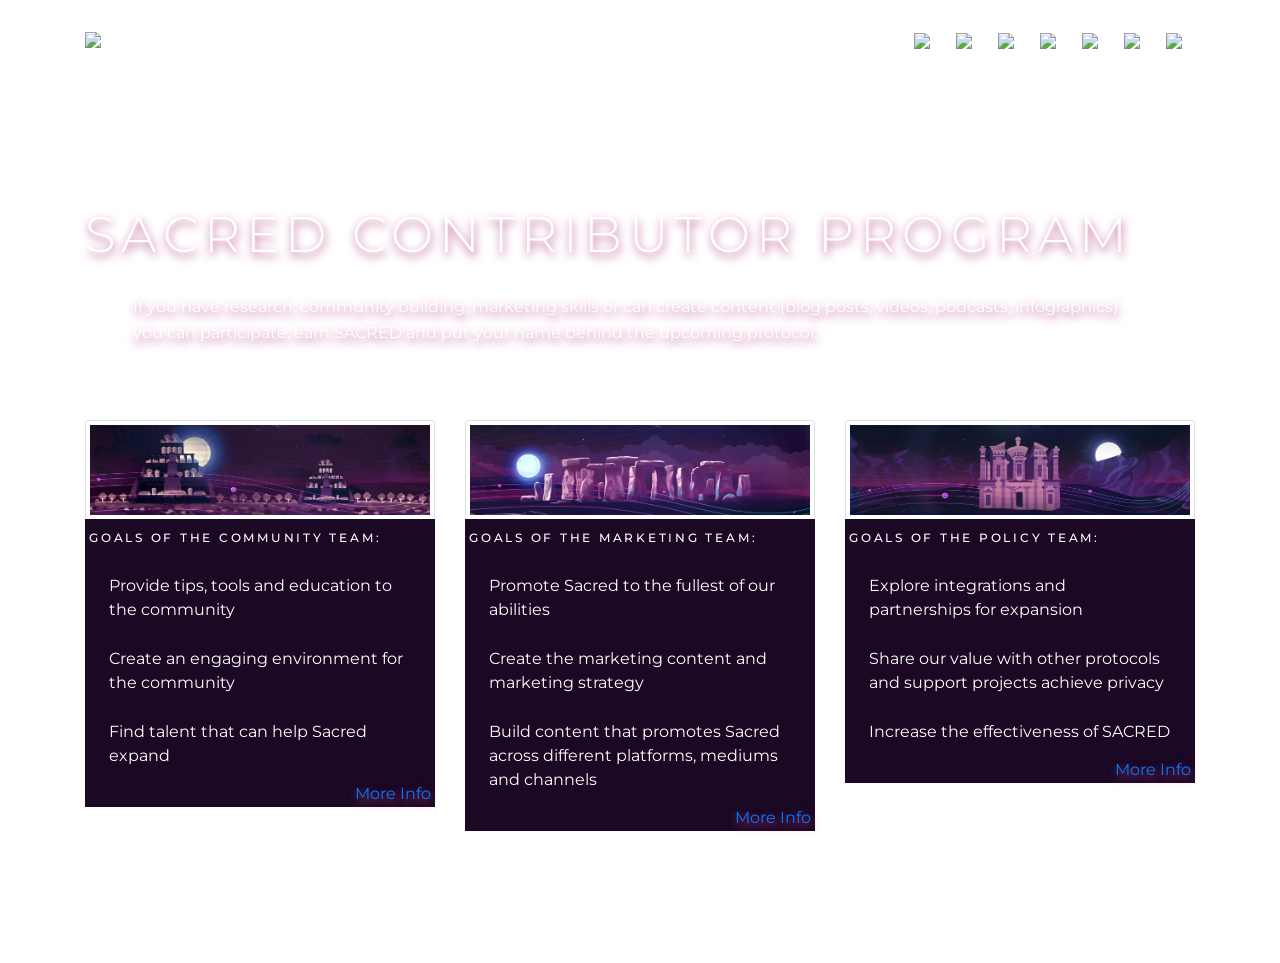
==== pages/contributor-program/index.html @ f5fa029e "feat: add contributor page" ====
<!DOCTYPE html>
<html>

<head>
    <title>Sacred Finance Contributor Program</title>
    <meta charset="utf-8">
    <meta name="viewport" content="width=device-width, initial-scale=1, shrink-to-fit=no">
    <link rel="icon" href="/favicon.ico">
    <link rel="stylesheet" href="https://maxcdn.bootstrapcdn.com/bootstrap/4.0.0/css/bootstrap.min.css"
        integrity="sha384-Gn5384xqQ1aoWXA+058RXPxPg6fy4IWvTNh0E263XmFcJlSAwiGgFAW/dAiS6JXm" crossorigin="anonymous">
    <link rel="stylesheet" type="text/css" href="../../assets/css/styles.min.css?ver=1.0.1">
    <link rel="preconnect" href="https://fonts.googleapis.com">
    <link rel="preconnect" href="https://fonts.gstatic.com" crossorigin>
    <link
        href="https://fonts.googleapis.com/css2?family=Montserrat:ital,wght@0,100;0,200;0,300;0,400;0,500;0,600;0,700;0,800;0,900;1,100;1,200;1,300;1,400;1,500;1,600;1,700;1,800;1,900&display=swap"
        rel="stylesheet">
    <script src="https://code.jquery.com/jquery-3.2.1.slim.min.js"
        integrity="sha384-KJ3o2DKtIkvYIK3UENzmM7KCkRr/rE9/Qpg6aAZGJwFDMVNA/GpGFF93hXpG5KkN"
        crossorigin="anonymous"></script>

    <script src="https://maxcdn.bootstrapcdn.com/bootstrap/4.0.0/js/bootstrap.min.js"
        integrity="sha384-JZR6Spejh4U02d8jOt6vLEHfe/JQGiRRSQQxSfFWpi1MquVdAyjUar5+76PVCmYl"
        crossorigin="anonymous"></script>
    <script>
        $(document).ready(function () {
            $('.more-info')
                .click(
                    function () {
                        $(this).hide();
                    }
                );
        });

    </script>
</head>

<body>
    <div class="container">
        <nav class="navbar navbar-expand-lg navbar-dark">
            <a class="navbar-brand" href="/">
                <img src="../../assets/images/logo-colored.svg" class="logo d-none d-lg-block">
                <img src="../../assets/images/logo-white-mobile.svg" class="logo d-block d-lg-none">
            </a>
            <button class="navbar-toggler" type="button" data-toggle="collapse" data-target="#navbarSupportedContent"
                aria-controls="navbarSupportedContent" aria-expanded="false" aria-label="Toggle navigation">
                <img src="../../assets/images/icon-menu.svg">
            </button>

            <!-- MENU ITEMS START -->
            <div class="collapse navbar-collapse justify-content-end" id="navbarSupportedContent">
                <ul class="navbar-nav">
                    <li class="nav-item">
                        <a class="nav-link" href="https://twitter.com/SacredFinance_" target="_blank"><img
                                src="../../assets/images/twitter.svg" /> <span>Twitter</span></a>
                    </li>
                    <li class="nav-item">
                        <a class="nav-link" href="https://t.me/joinchat/KEAAi3VkeNg2ODdh" target="_blank"><img
                                src="../../assets/images/telegram.svg" /> <span>Telegram</span></a>
                    </li>
                    <li class="nav-item">
                        <a class="nav-link" href="https://discord.com/invite/EH27XHGDQj" target="_blank"><img
                                src="../../assets/images/discord.svg" /> <span>Discord</span></a>
                    </li>
                    <li class="nav-item">
                        <a class="nav-link" href="https://github.com/Sacred-Finance" target="_blank"><img
                                src="../../assets/images/github.svg" /> <span>Github</span></a>
                    </li>
                    <li class="nav-item">
                        <a class="nav-link" href="https://sacred.gitbook.io/sacred-finance/" target="_blank"><img
                                src="../../assets/images/gitbook.svg" /> <span>Gitbook</span></a>
                    </li>
                    <li class="nav-item">
                        <a class="nav-link" href="https://sacredfinance.medium.com/" target="_blank"><img
                                src="../../assets/images/medium.svg" /> <span>Medium</span></a>
                    </li>
                    <li class="nav-item">
                        <a class="nav-link" href="https://sacred.substack.com/" target="_blank"><img
                                src="../../assets/images/substack.png" /> <span>Substack</span></a>
                    </li>

                </ul>
            </div>
            <!-- MENU ITEMS END -->
        </nav>
        <main>
            <div class="row">
                <div class="col-12 mx-auto">
                    <h1>SACRED CONTRIBUTOR PROGRAM</h1>
                </div>
            </div>

            <div class="row">
                <div class="col-12 col-lg-11 mx-auto">
                    <p> If you have research, community building, marketing skills or can create content
                        (blog posts, videos, podcasts, infographics) you can participate, earn SACRED and put your name
                        behind the upcoming protocol.
                    </p>
                </div>

            </div>
            <div class="row">
                <!-- start stream -->
                <div class="col-sm-12 col-md-4 mx-auto">
                    <h3>COMMUNITY</h3>
                    <div class="rounded-top">
                        <img src="../../assets/images/contributor-streams/community.png"
                            class="img-thumbnail border-bottom-0">
                        <div class="px-1 bg-dark">
                            <h5 class="mt-0 pt-1">Goals of the Community Team:</h5>
                            <ul class="list-group  list-group-flush  list-group-item-dark">
                                <li class="list-group-item bg-dark">Provide tips, tools and education to the community
                                </li>
                                <li class="list-group-item bg-dark">Create an engaging environment for the community
                                </li>
                                <li class="list-group-item bg-dark">Find talent that can help Sacred expand
                                </li>
                            </ul>
                            <p class="text-right">
                                <a class="more-info" data-toggle="collapse" href="#community-info" role="button"
                                    aria-expanded="false" aria-controls="community-info">
                                    More Info
                                </a>
                            </p>
                            <div class="collapse" id="community-info">
                                <h5>Consider joining us if you enjoy:</h5>
                                <ul class="list-group  list-group-flush  list-group-item-dark">
                                    <li class="list-group-item bg-dark">Engaging with the commnity</li>
                                    <li class="list-group-item bg-dark">Organizing community events</li>
                                    <li class="list-group-item bg-dark">Moderating channels</li>
                                </ul>
                                <a onclick="$(this).hide();" class="btn btn-outline-primary w-100"
                                    href="https://discord.com/channels/816041991502430218/941066419850870844">Join
                                    Community
                                    Initiatives</a>
                            </div>
                        </div>
                    </div>
                </div>
                <!-- end stream -->

                <!-- start stream -->
                <div class="col-sm-12 col-md-4 mx-auto">
                    <h3>MARKETING</h3>
                    <div class="rounded-top">
                        <img src="../../assets/images/contributor-streams/marketing.png"
                            class="img-thumbnail border-bottom-0">
                        <div class="px-1 bg-dark">
                            <h5 class="mt-0 pt-1">Goals of the Marketing team:</h5>
                            <ul class="list-group  list-group-flush  list-group-item-dark">
                                <li class="list-group-item bg-dark">Promote Sacred to the fullest of our abilities</li>
                                <li class="list-group-item bg-dark">Create the marketing content and marketing strategy
                                </li>
                                <li class="list-group-item bg-dark">Build content that promotes Sacred
                                    across different platforms, mediums and channels</li>
                            </ul>
                            <p class="text-right">

                                <a class="more-info" data-toggle="collapse" href="#marketing-info" role="button"
                                    aria-expanded="false" aria-controls="marketing-info">
                                    More Info
                                </a>
                            </p>
                            <div class="collapse" id="marketing-info">
                                <h5>Consider joining us if you enjoy:</h5>
                                <ul class="list-group  list-group-flush  list-group-item-dark">
                                    <li class="list-group-item bg-dark">Making photo and video memes</li>
                                    <li class="list-group-item bg-dark">Influencer marketing</li>
                                    <li class="list-group-item bg-dark">Creating Twitter campaigns/ threads + Reddit
                                        campaigns</li>
                                    <li class="list-group-item bg-dark">SEO + Funnel design + Lead nurturing</li>
                                    <li class="list-group-item bg-dark">Event/ partnership promotion</li>
                                </ul>
                                <a class="btn btn-outline-primary w-100"
                                    href="https://discord.com/channels/816041991502430218/916038110339534909">Join
                                    Marketing
                                    & Brand</a>
                            </div>
                        </div>
                    </div>
                </div>
                <!-- end stream -->

                <!-- start stream -->
                <div class="col-sm-12 col-md-4 mx-auto">
                    <h3>POLICY & STRATEGY</h3>
                    <div class="rounded-top">
                        <img src="../../assets/images/contributor-streams/policy-strategy.png"
                            class="img-thumbnail border-bottom-0">
                        <div class="px-1 bg-dark">
                            <h5 class="mt-0 pt-1">Goals of the Policy team:</h5>
                            <ul class="list-group  list-group-flush  list-group-item-dark">
                                <li class="list-group-item bg-dark">Explore integrations and partnerships for expansion
                                </li>
                                <li class="list-group-item bg-dark">Share our value with other protocols and support
                                    projects achieve privacy
                                </li>
                                <li class="list-group-item bg-dark">Increase the effectiveness of SACRED</li>
                            </ul>
                            <p class="text-right">
                                <a class="more-info" data-toggle="collapse" href="#policy-info" role="button"
                                    aria-expanded="false" aria-controls="policy-info">
                                    More Info
                                </a>
                            </p>
                            <div class="collapse" id="policy-info">
                                <h5>Consider joining us if you enjoy:</h5>
                                <ul class="list-group  list-group-flush  list-group-item-dark">
                                    <li class="list-group-item bg-dark">Researching protocols</li>
                                    <li class="list-group-item bg-dark">Writing policy documents</li>
                                    <li class="list-group-item bg-dark">Working with tokenomics</li>
                                </ul>
                                <a class="btn btn-outline-primary w-100"
                                    href="https://discord.com/channels/816041991502430218/916037998603300964">Join
                                    Policy
                                    & Strategy</a>
                            </div>
                        </div>
                    </div>
                </div>
                <!-- end stream -->
            </div>
        </main>
    </div>
</body>

</html>
---- assets/css/styles.min.css ----
body{margin:0;background-image:url(../images/bg-desktop.jpg);background-size:cover;background-repeat:no-repeat;min-height:100vh;font-family:'Montserrat',sans-serif}.navbar{padding:20px 0}.logo{width:150px}.navbar .nav-item a{color:#fff!important}.navbar .nav-item{margin:0 5px}.navbar .nav-item span{display:none}.navbar .nav-item img{width:24px}.navbar-dark .navbar-toggler{border-color:transparent;color:transparent;outline:none!important}.btn-cta{text-decoration:none!important;color:#fff!important}.btn-cta div{padding:.5rem 1.5rem;border:3px double transparent;border-radius:80px;background-image:linear-gradient(rgb(13,14,33),#0d0e21),radial-gradient(circle at left top,#b33d82,#3179bf);background-origin:border-box;background-clip:padding-box,border-box;letter-spacing:.2em;font-size:12px;width:175px;text-align:center;-webkit-transition:background 0.2s linear;-moz-transition:background 0.2s linear;-o-transition:background 0.2s linear;transition:background 0.2s linear;font-weight:700}.btn-cta.disabled div{color:#6c757d;background-image:none;background-color:#e8e8e8;opacity:.7;transition:0.2s}.btn-cta.disabled:hover div{color:#6c757d;background-image:none;background-color:#e8e8e8;opacity:.6}.navbar .nav-item .btn-cta div{width:175px}.btn-cta div:hover{background-image:linear-gradient(to right,#b33d82,#3179bf),radial-gradient(circle at left top,#b33d82,#3179bf)}main{padding-top:120px;padding-bottom:100px;color:#fff}main h1{margin-bottom:24px;font-weight:300;font-size:50px;line-height:1.4;letter-spacing:.125em;text-shadow:1px 4px 10px #b33d82;text-transform:uppercase}main p{text-shadow:1px 4px 10px #b33d82;font-size:16px;line-height:26px;margin-bottom:32px}main h5{font-weight:500;font-size:12px;line-height:30px;letter-spacing:.23em;text-transform:uppercase;/* margin-top:32px; */margin-bottom:8px}main img.main-icon{top:-75px;position:relative}main img.polygon{margin-right:20px;height:20px}main img.ethereum{height:26px}main img.aavegrantsdao{width:100px}.bg-dark{background-color: #1a0825 !important;color:#fff;}@media (max-width:1199px) and (min-width:992px){main{padding-top:120px}main img.main-icon{margin-top:0}main h1{margin-bottom:24px;font-weight:300;font-size:42px}main p{font-size:16px;line-height:26px}}@media (max-width:991px){main{text-align:center;padding-top:50px}main img.main-icon{margin:0;width:100px;padding-bottom:50px;top:0}main .btn-cta div{margin:0 auto}.navbar .nav-item span{display:inline-block;margin-left:20px}.navbar .nav-item .btn-cta div{margin-top:10px}main h1{font-weight:700;font-size:32px;line-height:32px;margin-bottom:18px;text-shadow:1px 4px 10px #b33d82}main p{text-shadow:1px 4px 10px #b33d82;font-size:16px;line-height:24px;margin-bottom:18px}}@media (max-width:767px){body{background-image:url(../images/bg-mobile.jpg);background-position:center}}
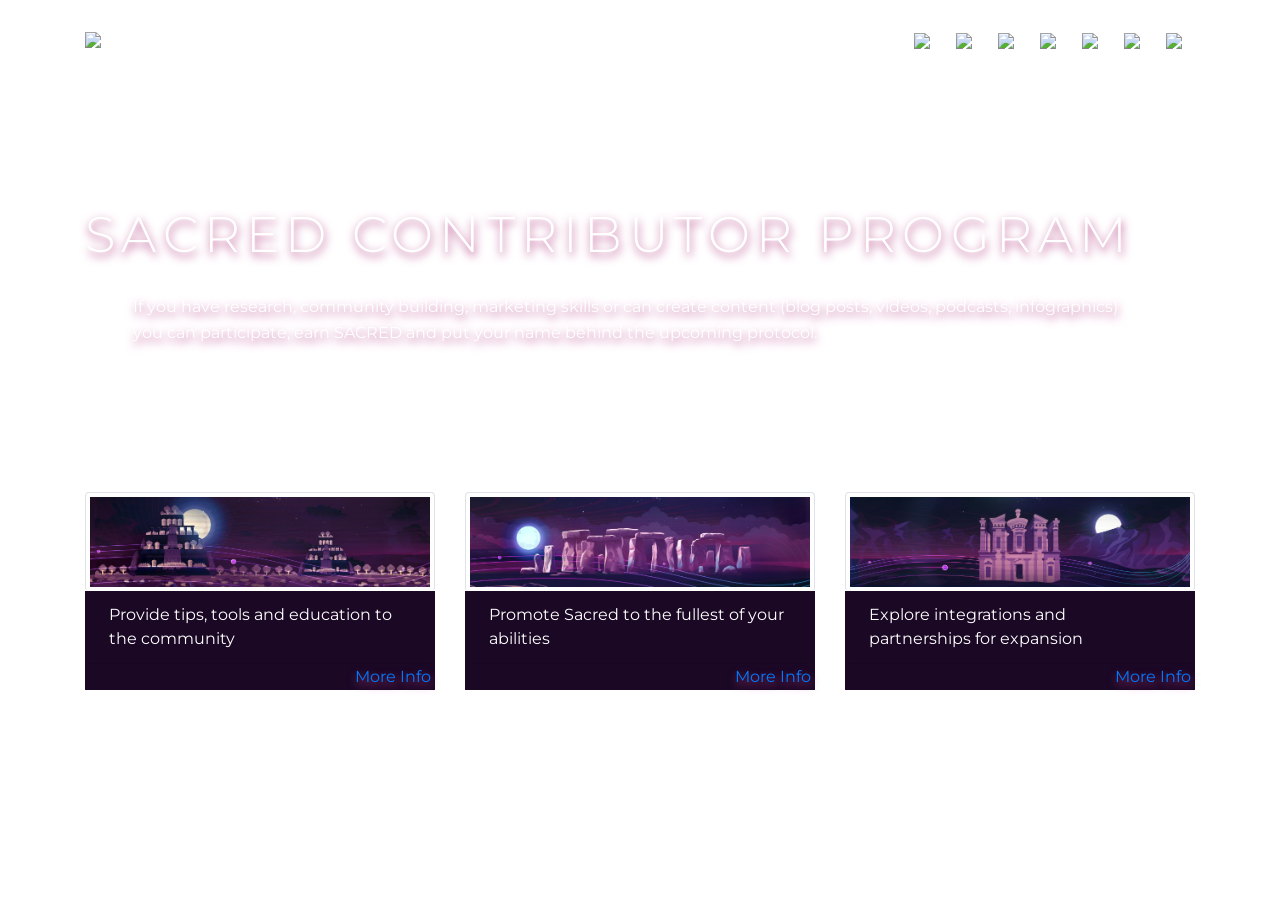
==== commit d3c7652c: "feat: update text and spacing" ====
--- a/pages/contributor-program/index.html
+++ b/pages/contributor-program/index.html
@@ -5,7 +5,7 @@
     <title>Sacred Finance Contributor Program</title>
     <meta charset="utf-8">
     <meta name="viewport" content="width=device-width, initial-scale=1, shrink-to-fit=no">
-    <link rel="icon" href="/favicon.ico">
+    <link rel="icon" href="../../favicon.ico">
     <link rel="stylesheet" href="https://maxcdn.bootstrapcdn.com/bootstrap/4.0.0/css/bootstrap.min.css"
         integrity="sha384-Gn5384xqQ1aoWXA+058RXPxPg6fy4IWvTNh0E263XmFcJlSAwiGgFAW/dAiS6JXm" crossorigin="anonymous">
     <link rel="stylesheet" type="text/css" href="../../assets/css/styles.min.css?ver=1.0.1">
@@ -98,6 +98,9 @@
                 </div>
 
             </div>
+            <br>
+            <br>
+            <br>
             <div class="row">
                 <!-- start stream -->
                 <div class="col-sm-12 col-md-4 mx-auto">
@@ -106,14 +109,11 @@
                         <img src="../../assets/images/contributor-streams/community.png"
                             class="img-thumbnail border-bottom-0">
                         <div class="px-1 bg-dark">
-                            <h5 class="mt-0 pt-1">Goals of the Community Team:</h5>
+
                             <ul class="list-group  list-group-flush  list-group-item-dark">
                                 <li class="list-group-item bg-dark">Provide tips, tools and education to the community
                                 </li>
-                                <li class="list-group-item bg-dark">Create an engaging environment for the community
-                                </li>
-                                <li class="list-group-item bg-dark">Find talent that can help Sacred expand
-                                </li>
+
                             </ul>
                             <p class="text-right">
                                 <a class="more-info" data-toggle="collapse" href="#community-info" role="button"
@@ -124,6 +124,12 @@
                             <div class="collapse" id="community-info">
                                 <h5>Consider joining us if you enjoy:</h5>
                                 <ul class="list-group  list-group-flush  list-group-item-dark">
+                                    <li class="list-group-item bg-dark">Creating an engaging environment for the
+                                        community
+                                    </li>
+                                    <li class="list-group-item bg-dark">Find talent that can help Sacred expand
+                                    </li>
+
                                     <li class="list-group-item bg-dark">Engaging with the commnity</li>
                                     <li class="list-group-item bg-dark">Organizing community events</li>
                                     <li class="list-group-item bg-dark">Moderating channels</li>
@@ -145,13 +151,9 @@
                         <img src="../../assets/images/contributor-streams/marketing.png"
                             class="img-thumbnail border-bottom-0">
                         <div class="px-1 bg-dark">
-                            <h5 class="mt-0 pt-1">Goals of the Marketing team:</h5>
                             <ul class="list-group  list-group-flush  list-group-item-dark">
-                                <li class="list-group-item bg-dark">Promote Sacred to the fullest of our abilities</li>
-                                <li class="list-group-item bg-dark">Create the marketing content and marketing strategy
-                                </li>
-                                <li class="list-group-item bg-dark">Build content that promotes Sacred
-                                    across different platforms, mediums and channels</li>
+                                <li class="list-group-item bg-dark">Promote Sacred to the fullest of your abilities</li>
+
                             </ul>
                             <p class="text-right">
 
@@ -163,6 +165,11 @@
                             <div class="collapse" id="marketing-info">
                                 <h5>Consider joining us if you enjoy:</h5>
                                 <ul class="list-group  list-group-flush  list-group-item-dark">
+                                    <li class="list-group-item bg-dark">Creating the marketing content and marketing
+                                        strategy
+                                    </li>
+                                    <li class="list-group-item bg-dark">Build content that promotes Sacred
+                                        across different platforms, mediums and channels</li>
                                     <li class="list-group-item bg-dark">Making photo and video memes</li>
                                     <li class="list-group-item bg-dark">Influencer marketing</li>
                                     <li class="list-group-item bg-dark">Creating Twitter campaigns/ threads + Reddit
@@ -187,14 +194,10 @@
                         <img src="../../assets/images/contributor-streams/policy-strategy.png"
                             class="img-thumbnail border-bottom-0">
                         <div class="px-1 bg-dark">
-                            <h5 class="mt-0 pt-1">Goals of the Policy team:</h5>
                             <ul class="list-group  list-group-flush  list-group-item-dark">
                                 <li class="list-group-item bg-dark">Explore integrations and partnerships for expansion
                                 </li>
-                                <li class="list-group-item bg-dark">Share our value with other protocols and support
-                                    projects achieve privacy
-                                </li>
-                                <li class="list-group-item bg-dark">Increase the effectiveness of SACRED</li>
+
                             </ul>
                             <p class="text-right">
                                 <a class="more-info" data-toggle="collapse" href="#policy-info" role="button"
@@ -205,6 +208,11 @@
                             <div class="collapse" id="policy-info">
                                 <h5>Consider joining us if you enjoy:</h5>
                                 <ul class="list-group  list-group-flush  list-group-item-dark">
+                                    <li class="list-group-item bg-dark">Sharing our value with other protocols and
+                                        support
+                                        projects achieve privacy
+                                    </li>
+                                    <li class="list-group-item bg-dark">Increase the effectiveness of SACRED</li>
                                     <li class="list-group-item bg-dark">Researching protocols</li>
                                     <li class="list-group-item bg-dark">Writing policy documents</li>
                                     <li class="list-group-item bg-dark">Working with tokenomics</li>
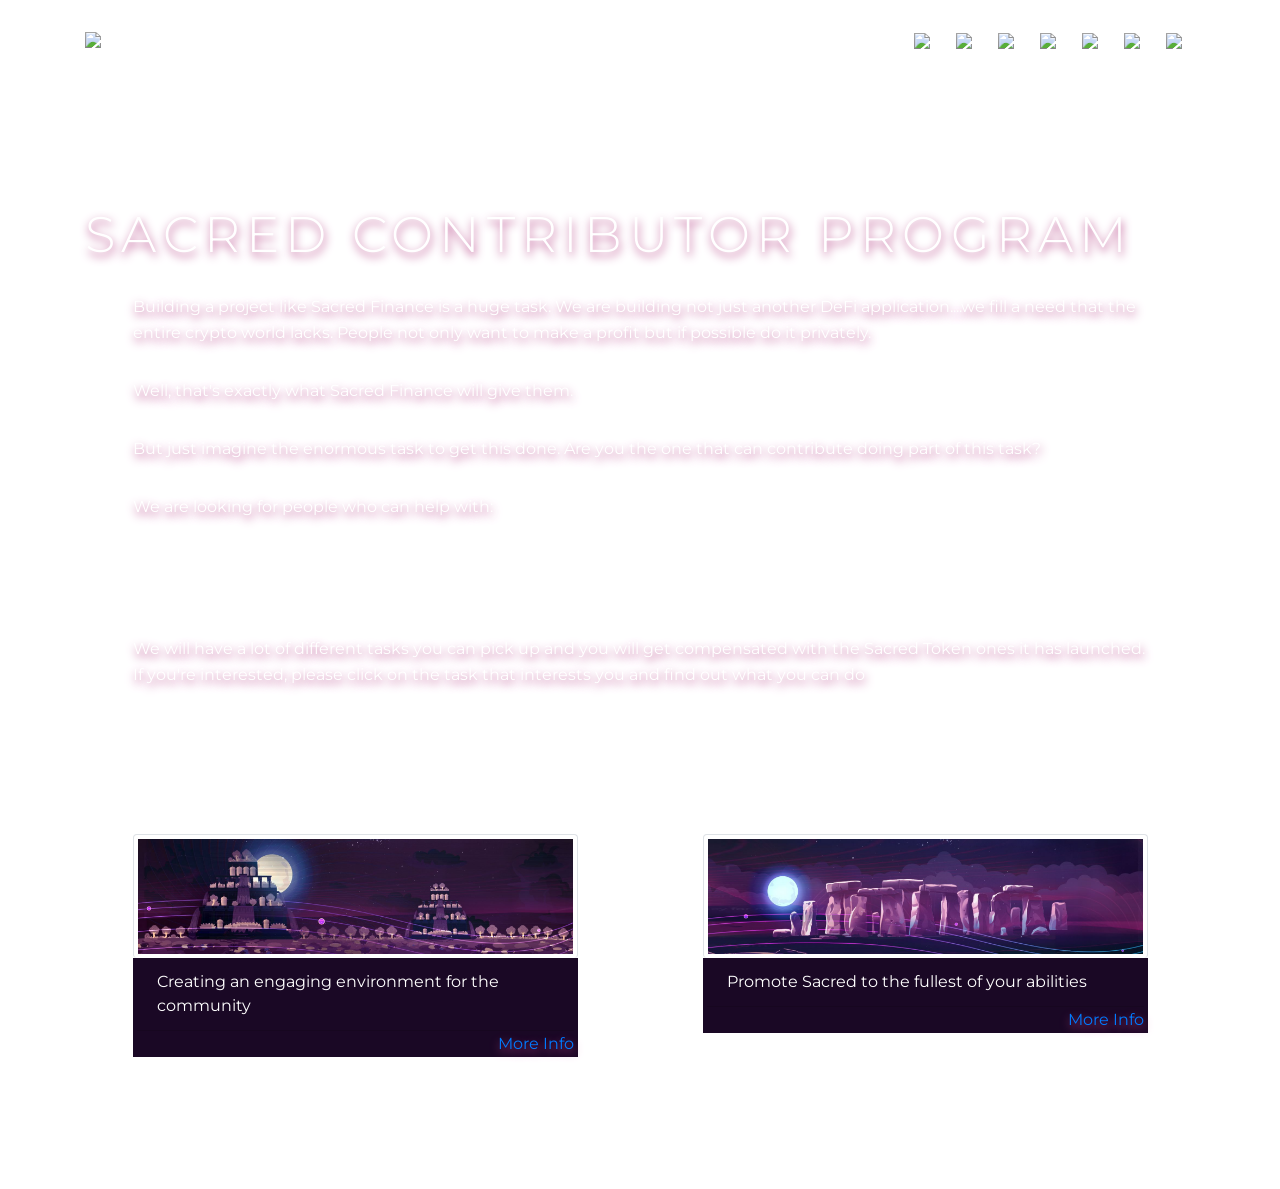
==== commit e0abb618: "feat: update text" ====
--- a/pages/contributor-program/index.html
+++ b/pages/contributor-program/index.html
@@ -91,9 +91,33 @@
 
             <div class="row">
                 <div class="col-12 col-lg-11 mx-auto">
-                    <p> If you have research, community building, marketing skills or can create content
-                        (blog posts, videos, podcasts, infographics) you can participate, earn SACRED and put your name
-                        behind the upcoming protocol.
+                    <p>
+
+                        Building a project like Sacred Finance is a huge task.
+                        We are building not just another DeFi application....we fill a need that the entire crypto world
+                        lacks.
+                        People not only want to make a profit but if possible do it privately.
+                    </p>
+                    <p>
+                        Well, that's exactly what Sacred Finance will give them.
+                    </p>
+                    <p>
+                        But just imagine the enormous task to get this done.
+                        Are you the one that can contribute doing part of this task?
+                    </p>
+                    <p>
+                        We are looking for people who can help with:
+                    <ul style="margin-top: -20px;">
+                        <li>Community & Engagement</li>
+                        <li>Marketing & Promotion</li>
+                        <li>DAO Research</li>
+                    </ul>
+                    </p>
+                    <p>
+                        We will have a lot of different tasks you can pick up and you will get compensated with the
+                        Sacred Token ones it has launched.
+
+                        If you're interested, please click on the task that interests you and find out what you can do
                     </p>
                 </div>
 
@@ -103,15 +127,16 @@
             <br>
             <div class="row">
                 <!-- start stream -->
-                <div class="col-sm-12 col-md-4 mx-auto">
-                    <h3>COMMUNITY</h3>
+                <div class="col-sm-12 col-md-5 mx-auto">
+                    <h3>COMMUNITY & ENGAGEMENT</h3>
                     <div class="rounded-top">
                         <img src="../../assets/images/contributor-streams/community.png"
                             class="img-thumbnail border-bottom-0">
                         <div class="px-1 bg-dark">
 
                             <ul class="list-group  list-group-flush  list-group-item-dark">
-                                <li class="list-group-item bg-dark">Provide tips, tools and education to the community
+                                <li class="list-group-item bg-dark">Creating an engaging environment for the
+                                    community
                                 </li>
 
                             </ul>
@@ -124,7 +149,7 @@
                             <div class="collapse" id="community-info">
                                 <h5>Consider joining us if you enjoy:</h5>
                                 <ul class="list-group  list-group-flush  list-group-item-dark">
-                                    <li class="list-group-item bg-dark">Creating an engaging environment for the
+                                    <li class="list-group-item bg-dark">Provide tips, tools and education to the
                                         community
                                     </li>
                                     <li class="list-group-item bg-dark">Find talent that can help Sacred expand
@@ -145,7 +170,7 @@
                 <!-- end stream -->
 
                 <!-- start stream -->
-                <div class="col-sm-12 col-md-4 mx-auto">
+                <div class="col-sm-12 col-md-5 mx-auto">
                     <h3>MARKETING</h3>
                     <div class="rounded-top">
                         <img src="../../assets/images/contributor-streams/marketing.png"
@@ -186,46 +211,6 @@
                     </div>
                 </div>
                 <!-- end stream -->
-
-                <!-- start stream -->
-                <div class="col-sm-12 col-md-4 mx-auto">
-                    <h3>POLICY & STRATEGY</h3>
-                    <div class="rounded-top">
-                        <img src="../../assets/images/contributor-streams/policy-strategy.png"
-                            class="img-thumbnail border-bottom-0">
-                        <div class="px-1 bg-dark">
-                            <ul class="list-group  list-group-flush  list-group-item-dark">
-                                <li class="list-group-item bg-dark">Explore integrations and partnerships for expansion
-                                </li>
-
-                            </ul>
-                            <p class="text-right">
-                                <a class="more-info" data-toggle="collapse" href="#policy-info" role="button"
-                                    aria-expanded="false" aria-controls="policy-info">
-                                    More Info
-                                </a>
-                            </p>
-                            <div class="collapse" id="policy-info">
-                                <h5>Consider joining us if you enjoy:</h5>
-                                <ul class="list-group  list-group-flush  list-group-item-dark">
-                                    <li class="list-group-item bg-dark">Sharing our value with other protocols and
-                                        support
-                                        projects achieve privacy
-                                    </li>
-                                    <li class="list-group-item bg-dark">Increase the effectiveness of SACRED</li>
-                                    <li class="list-group-item bg-dark">Researching protocols</li>
-                                    <li class="list-group-item bg-dark">Writing policy documents</li>
-                                    <li class="list-group-item bg-dark">Working with tokenomics</li>
-                                </ul>
-                                <a class="btn btn-outline-primary w-100"
-                                    href="https://discord.com/channels/816041991502430218/916037998603300964">Join
-                                    Policy
-                                    & Strategy</a>
-                            </div>
-                        </div>
-                    </div>
-                </div>
-                <!-- end stream -->
             </div>
         </main>
     </div>
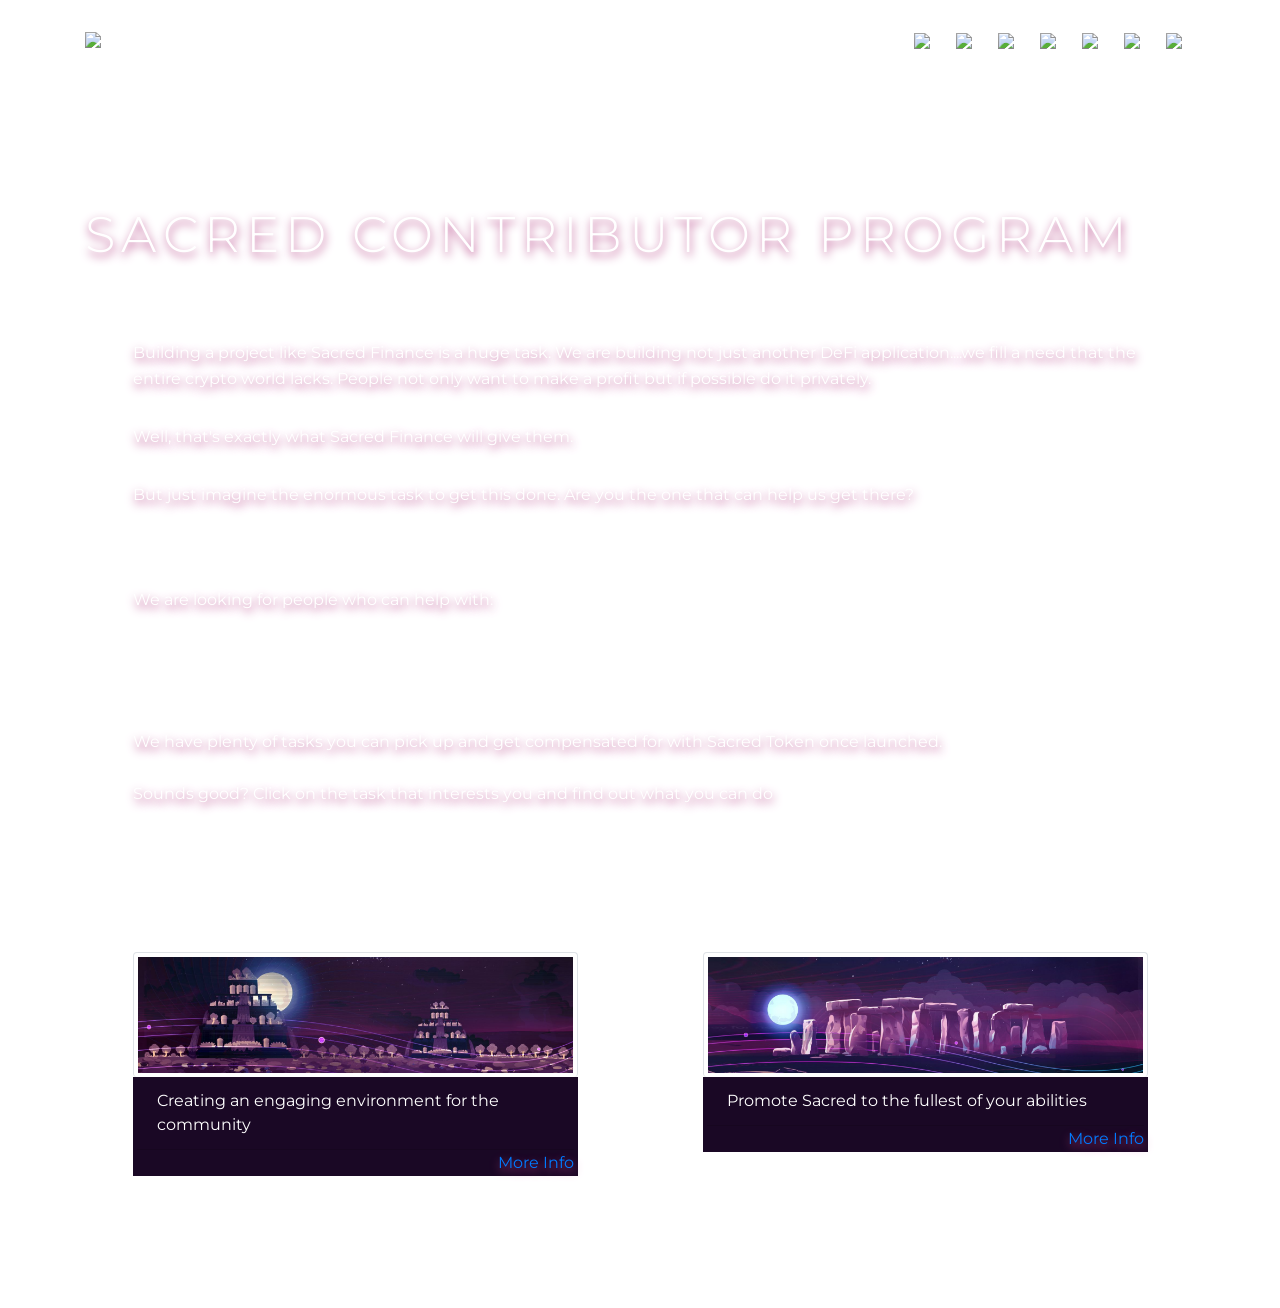
==== commit 1eebb73b: "feat: add titles" ====
--- a/pages/contributor-program/index.html
+++ b/pages/contributor-program/index.html
@@ -91,8 +91,8 @@
 
             <div class="row">
                 <div class="col-12 col-lg-11 mx-auto">
-                    <p>
-
+                    <h2>Why we need you</h2>
+                    <p>
                         Building a project like Sacred Finance is a huge task.
                         We are building not just another DeFi application....we fill a need that the entire crypto world
                         lacks.
@@ -103,8 +103,9 @@
                     </p>
                     <p>
                         But just imagine the enormous task to get this done.
-                        Are you the one that can contribute doing part of this task?
-                    </p>
+                        Are you the one that can help us get there?
+                    </p>
+                    <h2>How you can help</h2>
                     <p>
                         We are looking for people who can help with:
                     <ul style="margin-top: -20px;">
@@ -114,10 +115,11 @@
                     </ul>
                     </p>
                     <p>
-                        We will have a lot of different tasks you can pick up and you will get compensated with the
-                        Sacred Token ones it has launched.
-
-                        If you're interested, please click on the task that interests you and find out what you can do
+                        We have plenty of tasks you can pick up and get compensated for with Sacred Token once
+                        launched.
+                        <BR>
+                        <BR>
+                        Sounds good? Click on the task that interests you and find out what you can do
                     </p>
                 </div>
 
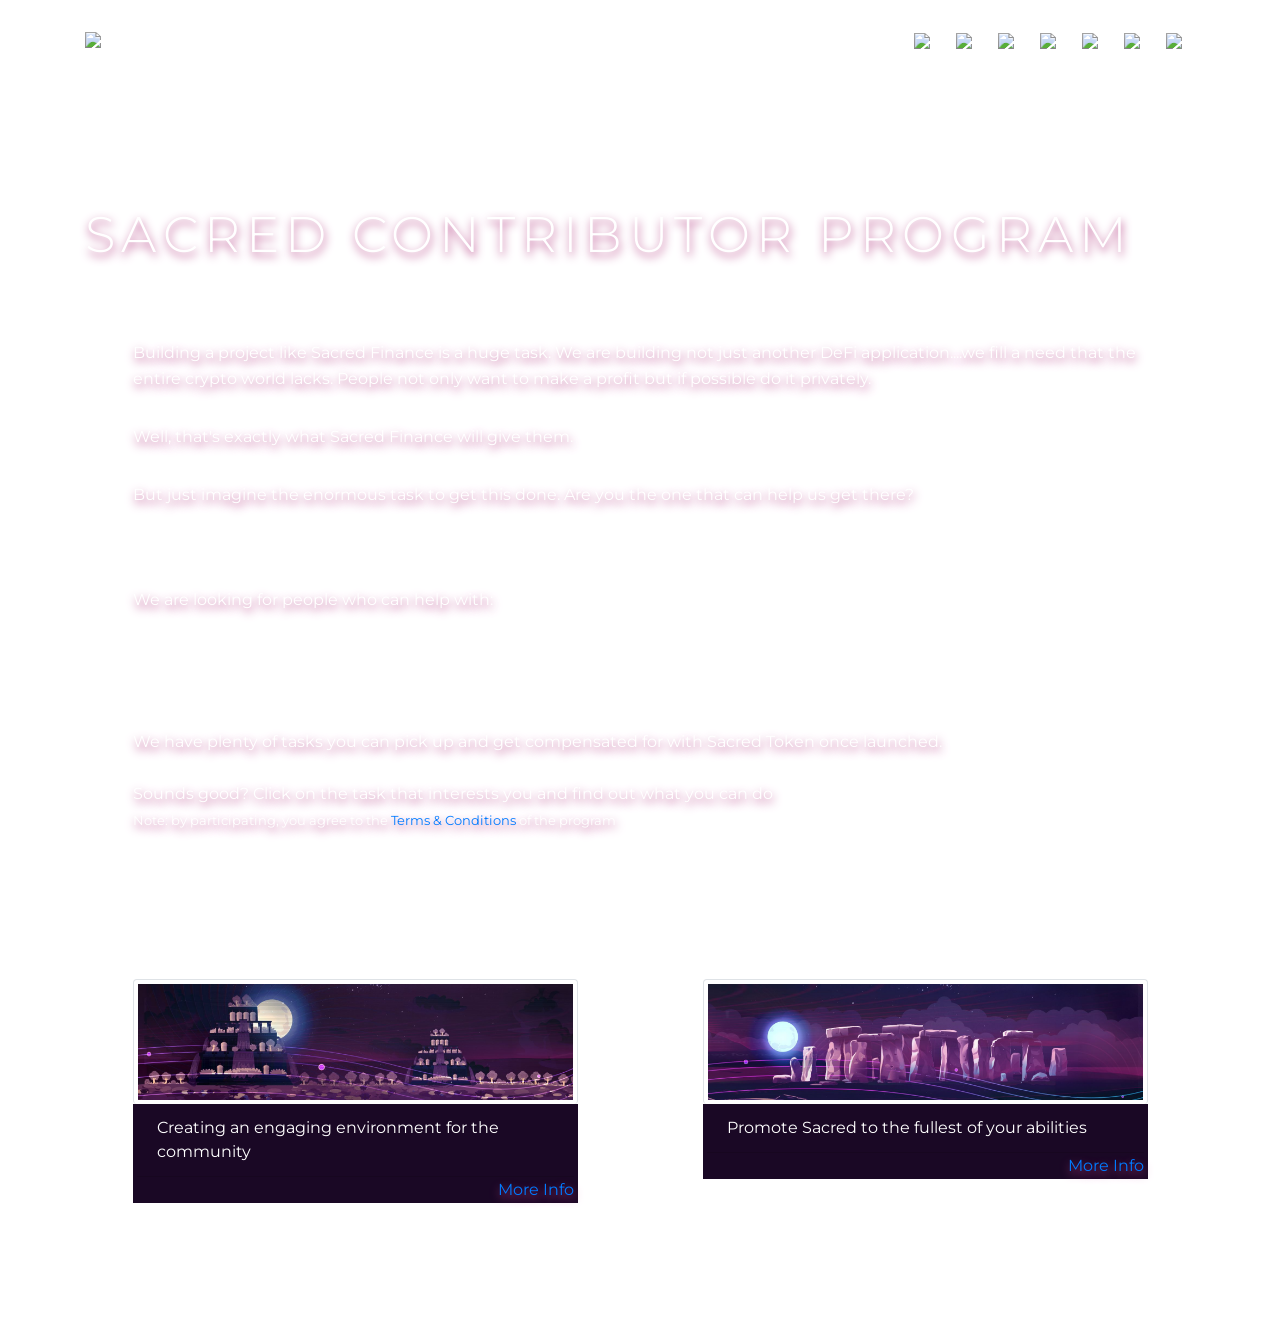
==== commit dcb5c7e3: "feat: add terms & conditions" ====
--- a/pages/contributor-program/index.html
+++ b/pages/contributor-program/index.html
@@ -119,11 +119,44 @@
                         launched.
                         <BR>
                         <BR>
-                        Sounds good? Click on the task that interests you and find out what you can do
-                    </p>
-                </div>
-
-            </div>
+                        Sounds good? Click on the task that interests you and find out what you can do<br>
+                        <small>
+                            <!-- Button trigger modal -->
+                            Note: by participating, you agree to the <a data-toggle="modal" data-target="#exampleModal"
+                                href="#">
+                                Terms & Conditions
+                            </a> of the program
+                        </small>
+
+                        <!-- Modal -->
+                    <div class="modal fade" id="exampleModal" tabindex="-1" role="dialog"
+                        aria-labelledby="exampleModalLabel" aria-hidden="true">
+                        <div class="modal-dialog" role="document">
+                            <div class="modal-content">
+                                <div class="modal-header">
+                                    <h5 class="modal-title" id="exampleModalLabel">Modal title</h5>
+                                    <button type="button" class="close" data-dismiss="modal" aria-label="Close">
+                                        <span aria-hidden="true">&times;</span>
+                                    </button>
+                                </div>
+                                <div class="modal-body" style="color:black">
+                                    By applying to participate in the Contributor Program you acknowledge that in order
+                                    to be eligible for the future distribution of SACRED tokens for successful
+                                    submissions, you will be required to pass any and all required KYC/AML checks and
+                                    perform other actions deemed necessary
+                                </div>
+                                <div class="modal-footer">
+                                    <button type="button" class="btn btn-secondary" data-dismiss="modal">Agree</button>
+                                </div>
+                            </div>
+                        </div>
+                    </div>
+                    </p>
+
+                </div>
+
+            </div>
+
             <br>
             <br>
             <br>
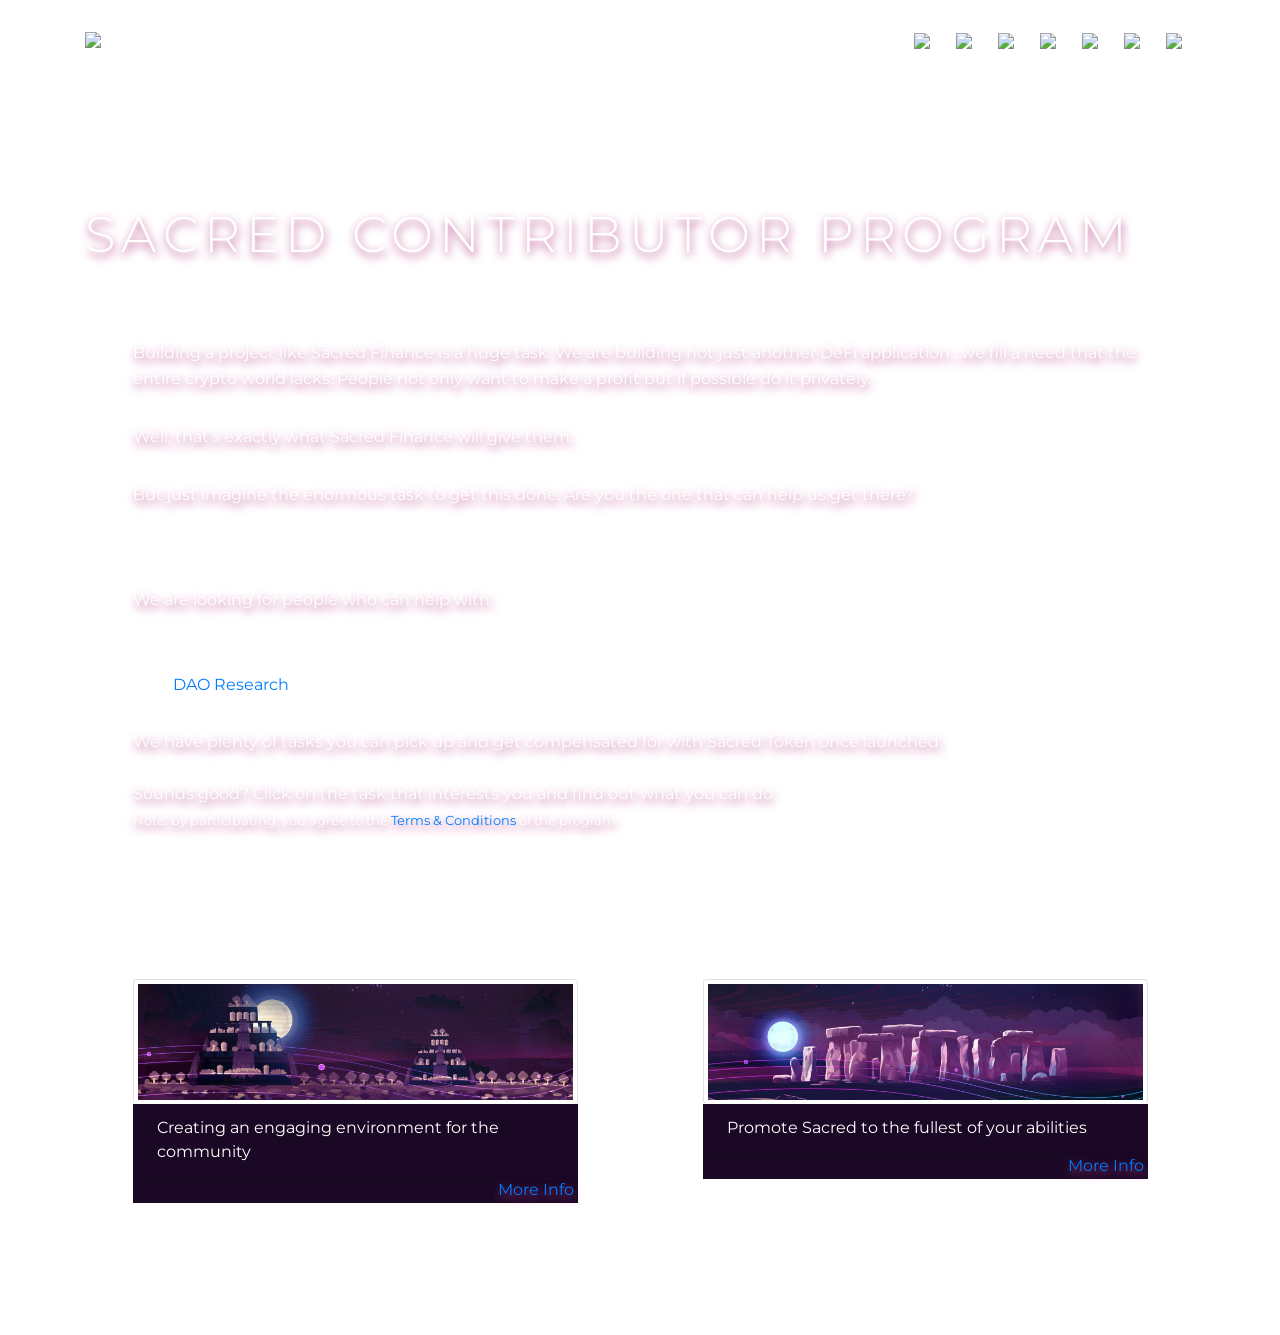
==== commit 5b9f3c70: "feat: added link to DAO research" ====
--- a/pages/contributor-program/index.html
+++ b/pages/contributor-program/index.html
@@ -111,7 +111,8 @@
                     <ul style="margin-top: -20px;">
                         <li>Community & Engagement</li>
                         <li>Marketing & Promotion</li>
-                        <li>DAO Research</li>
+                        <li><a href="https://medium.com/@sacredfinance/sacred-finance-crafting-our-dao-d3b4eb9b7c31"
+                                target="_blank">DAO Research</a></li>
                     </ul>
                     </p>
                     <p>
